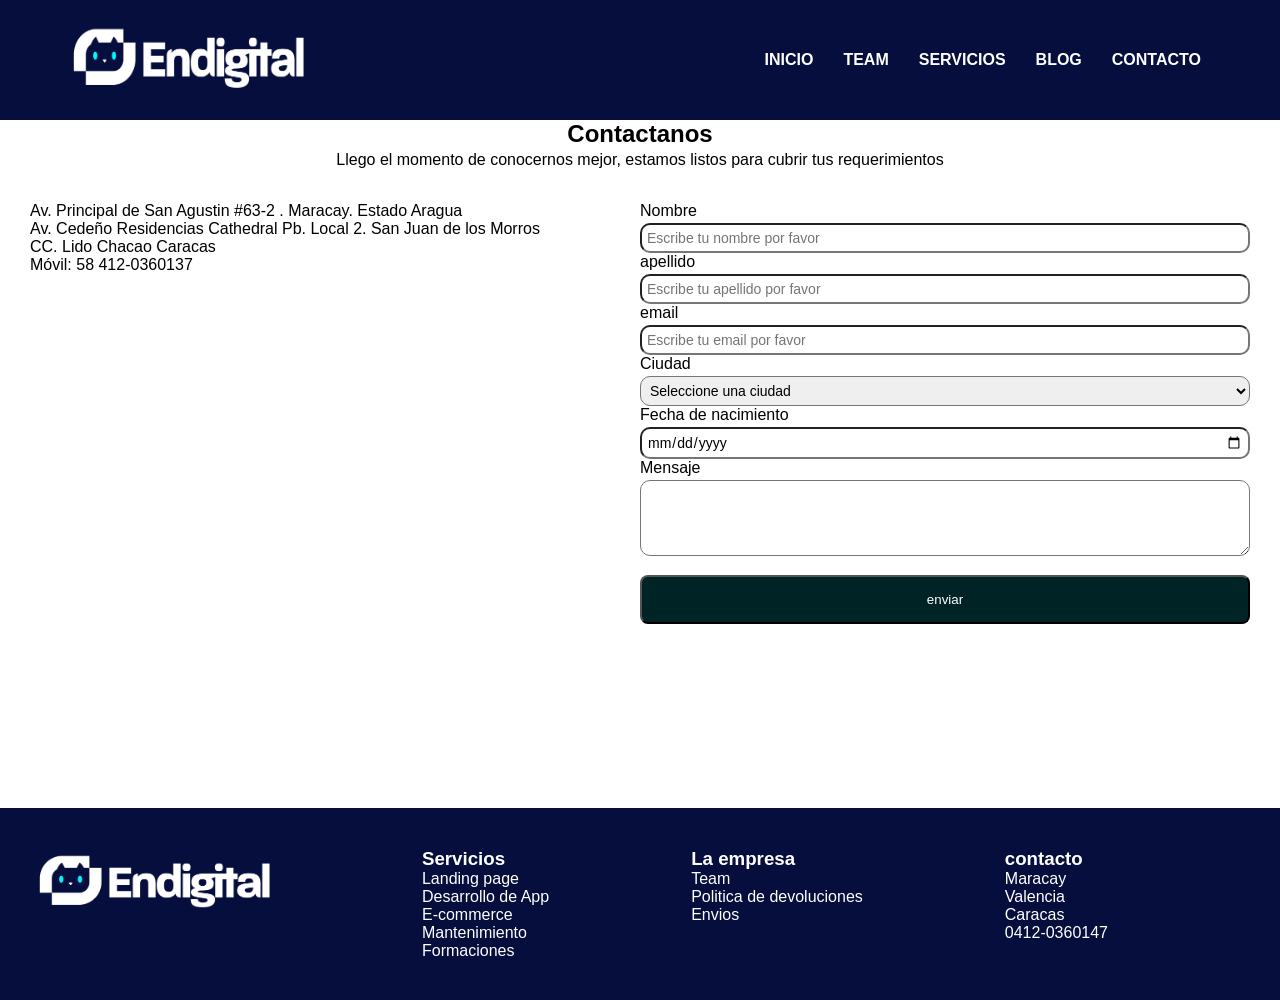
==== contacto.html @ 2c12ecea "update readme" ====
<!DOCTYPE html>
<html lang="es">
<head>
    <meta charset="UTF-8">
    <meta name="viewport" content="width=device-width, initial-scale=1.0">
    <title>Endigital</title>
    <link rel="stylesheet" href="assets/css/main.css">
    <link rel="stylesheet" href="assets/fontawesome-free-7.2.0-web/css/all.css">
</head>
<body>
    <header class="navbar">
        <div class="logo">
            <a href="index.html" target="_self">
                <img src="assets/images/logo-endigital.png" alt="logo-head">
                        </a>
        </div>
        <nav>
            <ul class="nav_links">
                <li><a href="index.html" target="_self">Inicio</a></li>
                <li><a href="team.html"target="_self">Team</a></li>
                <li><a href="servicios.html"target="_self">Servicios</a></li>
                <li><a href="blog.html"target="_self">Blog</a></li>
                <li><a href="contacto.html"target="_self">Contacto</a></li>
            </ul>
        </nav>
    </header> 
<section class="title center pt-80">
    <h1>Contactanos</h1>
    <p>Llego el momento de conocernos mejor, estamos listos para cubrir tus requerimientos</p>
</section>
<section class="contacto">
    <div class="col">
        <ul>
            <li><i class="fa-solid fa-location-dot"></i>Av. Principal de San Agustin #63-2 . Maracay. Estado Aragua</li>
            <li><i class="fa-solid fa-location-dot"></i>Av. Cedeño Residencias Cathedral Pb. Local 2. San Juan de los Morros</li>
            <li><i class="fa-solid fa-location-dot"></i>CC. Lido Chacao Caracas</li>
            <li><i class="fa-solid fa-mobile-screen"></i>Móvil: 58 412-0360137</li>
        </ul>
        <iframe src="https://www.google.com/maps/embed?pb=!1m18!1m12!1m3!1d3926.1954541575888!2d-67.58949592543101!3d10.245814668757674!2m3!1f0!2f0!3f0!3m2!1i1024!2i768!4f13.1!3m3!1m2!1s0x8c2aa9a22ae8d705%3A0xc93b6fc74ba9a8f3!2sAcademia%20Endigital!5e0!3m2!1ses!2sve!4v1781448776700!5m2!1ses!2sve" width="600" height="450" style="border:0;" allowfullscreen="" loading="lazy" referrerpolicy="no-referrer-when-downgrade"></iframe>
    </div>

    <div class="col">
        <form class="form" name="contacto" action="#" method="post">
        <label id="nombre">Nombre</label>
        <input type="text" name="nombre" placeholder="Escribe tu nombre por favor" required>
        <label id="apellido">apellido</label>
        <input type="text" name="apellido" placeholder="Escribe tu apellido por favor" required>
        <label id="email">email</label>
        <input type="text" name="email" placeholder="Escribe tu email por favor" required>
        <label id="ciudad">Ciudad</label>
        <select name="ciudad">
            <option value=""> Seleccione una ciudad</option>
            <option value="maracay">Maracay</option>
            <option value="caracas">Caracas</option>
            <option value="valencia">Valencia</option>
        </select>
        <label> Fecha de nacimiento</label>
        <input type="date" name="fechanac" required>
        
        <label> Mensaje</label>
        <textarea rows="4" cols="100" name="Mensaje"></textarea>
        <input type="submit" value="enviar">
        </form>
    </div>
</section>

    <footer class="container-fluid">
    <div class="footer">
        <div class="col">
            <img
            src="assets/images/logo-endigital.png"
            class="logo-footer"
            alt="logo-footer">
        </div> <!--cierre de la primera columna-->
        <div class="col">
            <h3>Servicios</h3>
            <ul>
                <li>
                    <a href="#">
                        <i class="fa-solid fa-circle"></i> Landing page
                    </a>
                </li>
                <li><a href="#"><i class="fa-solid fa-circle"></i>Desarrollo de App</a></li>
                <li><a href="#"><i class="fa-solid fa-circle"></i>E-commerce</a></li>
                <li><a href="#"><i class="fa-solid fa-circle"></i>Mantenimiento</a></li>
                <li><a href="#"><i class="fa-solid fa-circle"></i>Formaciones</a></li>
            </ul>
        </div>
        <div class="col">
            <h3>La empresa</h3>
            <ul>
                <li>
                    <a href="#">
                        <i class="fa-solid fa-circle"></i> Team
                    </a>
                </li>
                <li><a href="#"><i class="fa-solid fa-circle"></i>Politica de devoluciones</a></li>
                <li><a href="#"><i class="fa-solid fa-circle"></i>Envios</a></li>
            </ul>
        </div><div class="col">
            <h3>contacto</h3>
            <ul>
                <li>
                    <a href="#">
                        <i class="fa-solid fa-location-dot"></i>Maracay
                    </a>
                </li>
                <li><a href="#"><i class="fa-solid fa-location-dot"></i>Valencia</a></li>
                <li><a href="#"><i class="fa-solid fa-location-dot"></i>Caracas</a></li>
                <li><a href="#"><i class="fa-solid fa-mobile-screen"></i>0412-0360147</a></li>
            </ul>
        </div>
    </div>
</footer><i class="fa-solid fa-mobile-screen"></i>
---- assets/css/main.css ----
@import url(common.css);
@import url(menu.css);
@import url(quienes-somos.css);
@import url(servicios.css);
@import url(footer.css);
@import url(contactos.css);
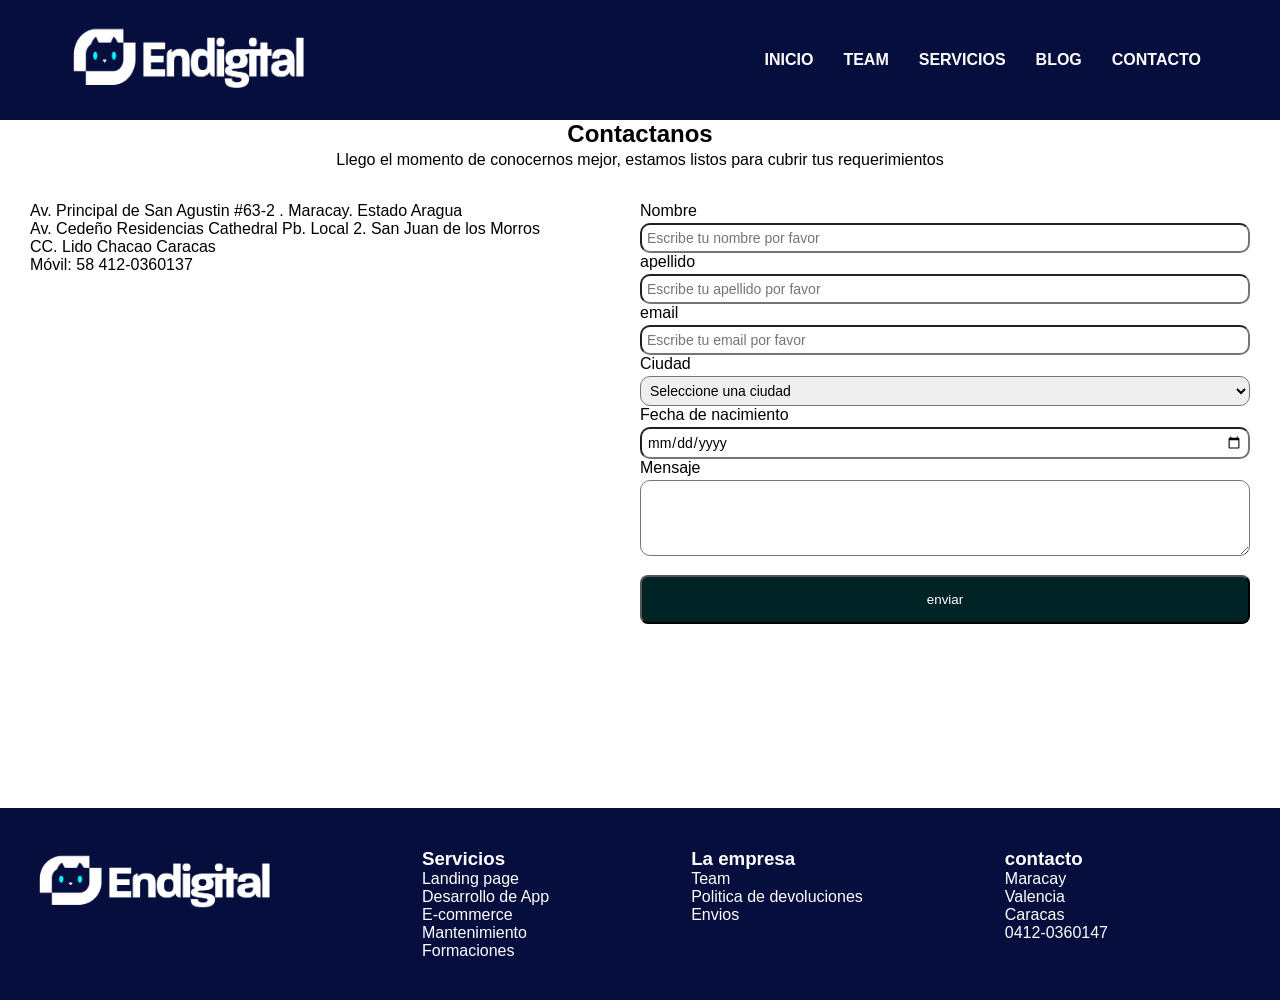
==== commit 58fc20b9: "clase 7 animaciones, responsive y media queries" ====
--- a/contacto.html
+++ b/contacto.html
@@ -6,6 +6,10 @@
     <title>Endigital</title>
     <link rel="stylesheet" href="assets/css/main.css">
     <link rel="stylesheet" href="assets/fontawesome-free-7.2.0-web/css/all.css">
+    <link
+    rel="stylesheet"
+    href="https://cdnjs.cloudflare.com/ajax/libs/animate.css/4.1.1/animate.min.css"
+  />
 </head>
 <body>
     <header class="navbar">
@@ -24,12 +28,12 @@
             </ul>
         </nav>
     </header> 
-<section class="title center pt-80">
+<section class="title center pt-80 animate__animated animate__fadeInDown">
     <h1>Contactanos</h1>
     <p>Llego el momento de conocernos mejor, estamos listos para cubrir tus requerimientos</p>
 </section>
 <section class="contacto">
-    <div class="col">
+    <div class="col animate__animated animate__fadeInLeft">
         <ul>
             <li><i class="fa-solid fa-location-dot"></i>Av. Principal de San Agustin #63-2 . Maracay. Estado Aragua</li>
             <li><i class="fa-solid fa-location-dot"></i>Av. Cedeño Residencias Cathedral Pb. Local 2. San Juan de los Morros</li>
@@ -39,7 +43,7 @@
         <iframe src="https://www.google.com/maps/embed?pb=!1m18!1m12!1m3!1d3926.1954541575888!2d-67.58949592543101!3d10.245814668757674!2m3!1f0!2f0!3f0!3m2!1i1024!2i768!4f13.1!3m3!1m2!1s0x8c2aa9a22ae8d705%3A0xc93b6fc74ba9a8f3!2sAcademia%20Endigital!5e0!3m2!1ses!2sve!4v1781448776700!5m2!1ses!2sve" width="600" height="450" style="border:0;" allowfullscreen="" loading="lazy" referrerpolicy="no-referrer-when-downgrade"></iframe>
     </div>
 
-    <div class="col">
+    <div class="col animate__animated animate__fadeInRight">
         <form class="form" name="contacto" action="#" method="post">
         <label id="nombre">Nombre</label>
         <input type="text" name="nombre" placeholder="Escribe tu nombre por favor" required>
--- a/assets/css/main.css
+++ b/assets/css/main.css
@@ -3,4 +3,5 @@
 @import url(quienes-somos.css);
 @import url(servicios.css);
 @import url(footer.css);
-@import url(contactos.css);+@import url(contactos.css);
+@import url(responsive.css);
